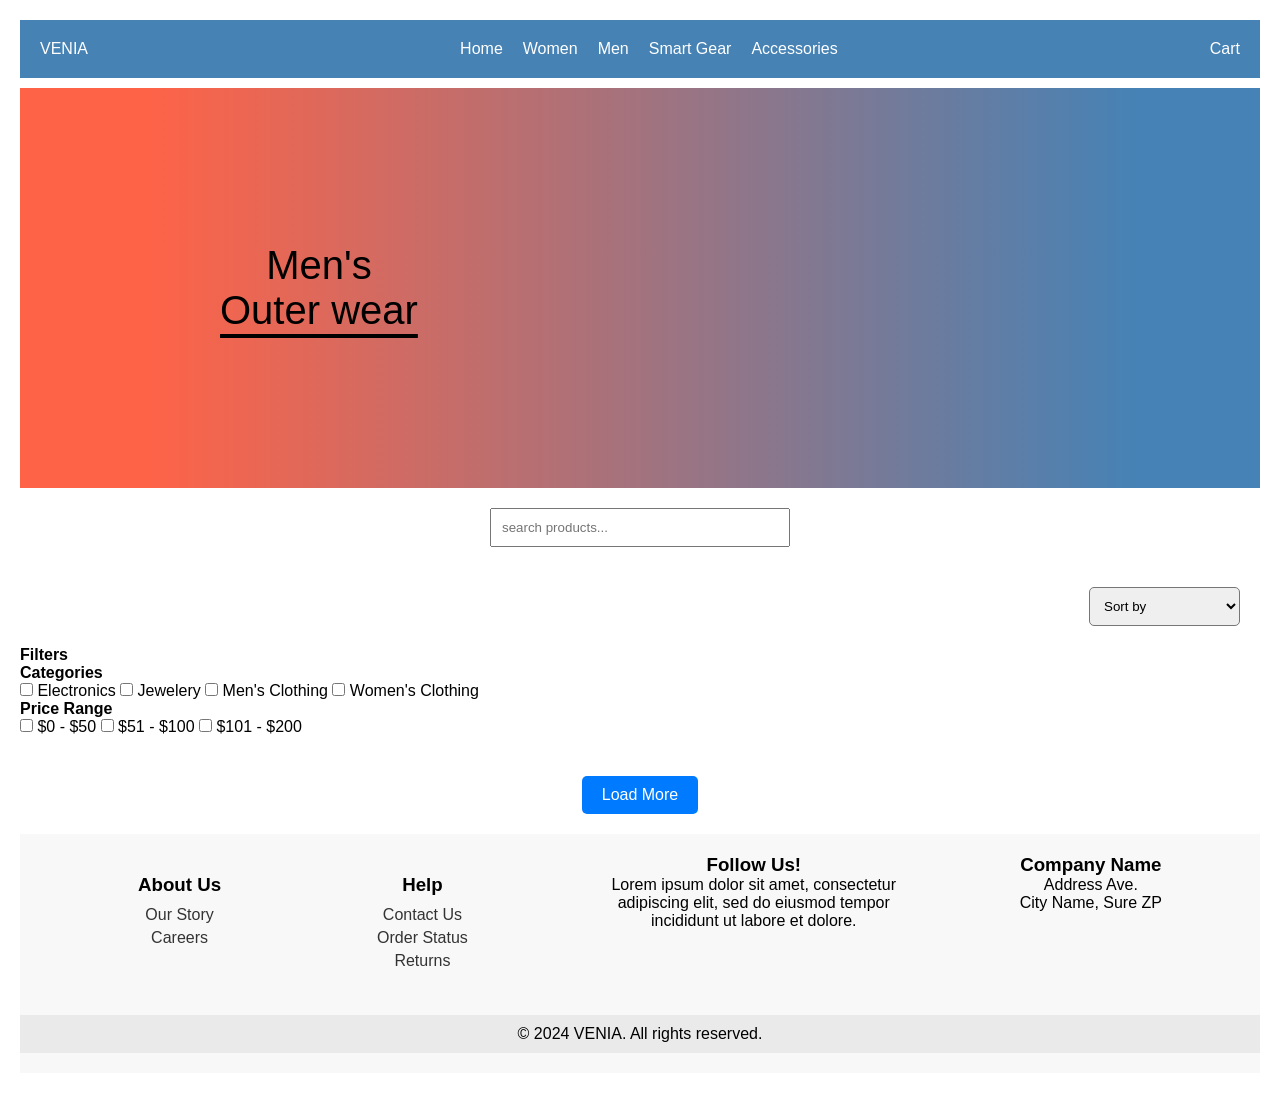
==== src/index.html @ 57d42a91 "Initial commit" ====
<!DOCTYPE html>
<html lang="en">
  <head>
    <meta charset="UTF-8" />
    <meta name="viewport" content="width=device-width, initial-scale=1.0" />
    <title>Product Listing</title>
    <link rel="stylesheet" href="styles.css" />
  </head>
  <body>
    <header>
      <div class="logo">VENIA</div>
      <nav>
        <ul class="nav-links">
          <li><a href="#">Home</a></li>
          <li><a href="#">Women</a></li>
          <li><a href="#">Men</a></li>
          <li><a href="#">Smart Gear</a></li>
          <li><a href="#">Accessories</a></li>
        </ul>
      </nav>
      <div class="cart">
        <span>Cart</span>
      </div>
    </header>

    <section class="hero">
      <div class="hero-text">Men's <br /><u>Outer wear</u></div>
    </section>

    <input type="text" id="search" placeholder="search products..." />

    <div class="sort-section">
      <div id="total-products"></div>

      <select id="sort">
        <option value="default">Sort by</option>
        <option value="asc">Price: Low to High</option>
        <option value="desc">Price: High to Low</option>
      </select>
    </div>

    <div>
      <div class="filters">
        <h4>Filters</h4>
        <div class="category-filters">
          <h4>Categories</h4>
          <label>
            <input type="checkbox" value="electronics" />
            Electronics
          </label>
          <label>
            <input type="checkbox" value="jewelery" />
            Jewelery
          </label>
          <label>
            <input type="checkbox" value="men's clothing" />
            Men's Clothing
          </label>
          <label>
            <input type="checkbox" value="women's clothing" />
            Women's Clothing
          </label>
        </div>

        <div class="price-filters">
          <h4>Price Range</h4>
          <label> <input type="checkbox" value="0-50" /> $0 - $50 </label>
          <label>
            <input type="checkbox" value="51-100" />
            $51 - $100
          </label>
          <label>
            <input type="checkbox" value="101-200" />
            $101 - $200
          </label>
        </div>
      </div>

      <div id="loading" style="display: none">Loading ...</div>

      <main id="products-list"></main>
      <button id="load-more">Load More</button>
      <div id="loading" class="loading">Loading...</div>
    </div>

    <footer>
      <div class="footer-content">
        <div class="footer-links">
          <h3>About Us</h3>
          <ul>
            <li><a href="#">Our Story</a></li>
            <li><a href="#">Careers</a></li>
          </ul>
        </div>
        <div class="footer-links">
          <h3>Help</h3>
          <ul>
            <li><a href="#">Contact Us</a></li>
            <li><a href="#">Order Status</a></li>
            <li><a href="#">Returns</a></li>
          </ul>
        </div>
        <div class="footer-info">
          <h3>Follow Us!</h3>
          <p>
            Lorem ipsum dolor sit amet, consectetur adipiscing elit, sed do
            eiusmod tempor incididunt ut labore et dolore.
          </p>
        </div>
        <div class="footer-address">
          <h3>Company Name</h3>
          <p>Address Ave.<br />City Name, Sure ZP</p>
        </div>
      </div>
      <div class="footer-bottom">
        <p>&copy; 2024 VENIA. All rights reserved.</p>
      </div>
    </footer>
    <script type="module" src="./index.js"></script>
  </body>
</html>
---- src/styles.css ----
* {
  margin: 0;
  padding: 0;
  box-sizing: border-box;
}

body {
  font-family: Arial, sans-serif;
  padding: 20px;
}

#search {
  display: inherit;
  margin: 20px auto !important;
}
.hero {
  margin-top: 10px;
  display: flex;
  justify-content: flex-start;
  align-items: center;
  text-align: left;
  height: 400px;
  background: linear-gradient(90deg, #ff6347 10%, #4682b5 90%);
}
.hero .hero-text {
  font-size: 40px;
  margin-left: 200px;
  text-align: center;
  text-underline-offset: 10px;
}
.sort-section {
  display: flex;
  justify-content: space-between;
  padding: inherit;
}
.sort-section select {
  padding: 10px;
  border-radius: 5px;
}
.price-filters {
}

header {
  display: flex;
  justify-content: space-between;
  align-items: center;
  background-color: #4682b4;
  padding: 20px;
  color: white;
}

nav {
  display: flex;
  align-items: center;
}

.nav-links {
  display: flex;
  list-style-type: none;
}

.nav-links li a {
  color: #fff;
  padding: 10px;
  text-decoration: none;
}

#search {
  padding: 10px;
  width: 100%;
  max-width: 300px;
  margin: 20px 0;
}

.filters {
  margin-bottom: 20px;
}

#products-list {
  display: grid;
  grid-template-columns: repeat(1, 1fr);
  gap: 20px;
}

.product {
  border: 1px solid #ccc;
  padding: 10px;
  text-align: center;
  background-color: #fff;
  box-shadow: 0px 4px 6px rgba(0, 0, 0, 0.1);
  transition: transform 0.3s ease;
}

.product:hover {
  transform: translateY(-5px);
}

.product img {
  max-width: 100%;
  height: 180px;
  object-fit: cover;
  margin-bottom: 10px;
}

#load-more {
  padding: 10px 20px;
  font-size: 16px;
  cursor: pointer;
  display: block;
  margin: 20px auto;
  background-color: #007bff;
  color: #fff;
  border: none;
  border-radius: 5px;
}

#load-more:hover {
  background-color: #0056b3;
}

.loading {
  text-align: center;
  font-size: 18px;
  display: none;
}

footer {
  background-color: #f8f8f8;
  padding: 20px 0;
  margin-top: 20px;
  text-align: center;
}

.footer-content {
  display: flex;
  justify-content: space-around;
  flex-wrap: wrap;
  max-width: 1200px;
  margin: 0 auto;
  padding: 0 20px;
}

.footer-links {
  margin: 20px;
}

.footer-links h3 {
  margin-bottom: 10px;
  font-weight: bold;
}

.footer-links ul {
  list-style-type: none;
  padding: 0;
}

.footer-links ul li {
  margin: 5px 0;
}

.footer-links ul li a {
  text-decoration: none;
  color: #333;
}

.footer-info {
  max-width: 300px;
}

.footer-address {
  max-width: 300px;
}

.footer-bottom {
  background-color: #eaeaea;
  padding: 10px 0;
  margin-top: 20px;
}

/* Media Queries for Responsive Design */
@media (min-width: 768px) {
  #products-list {
    grid-template-columns: repeat(2, 1fr);
  }
}

@media (min-width: 1024px) {
  #products-list {
    grid-template-columns: repeat(3, 1fr);
  }
}

@media (min-width: 1280px) {
  #products-list {
    grid-template-columns: repeat(4, 1fr);
  }
}

@media (min-width: 1440px) {
  #products-list {
    grid-template-columns: repeat(5, 1fr);
  }
}

@media (min-width: 1920px) {
  #products-list {
    grid-template-columns: repeat(6, 1fr);
  }
}
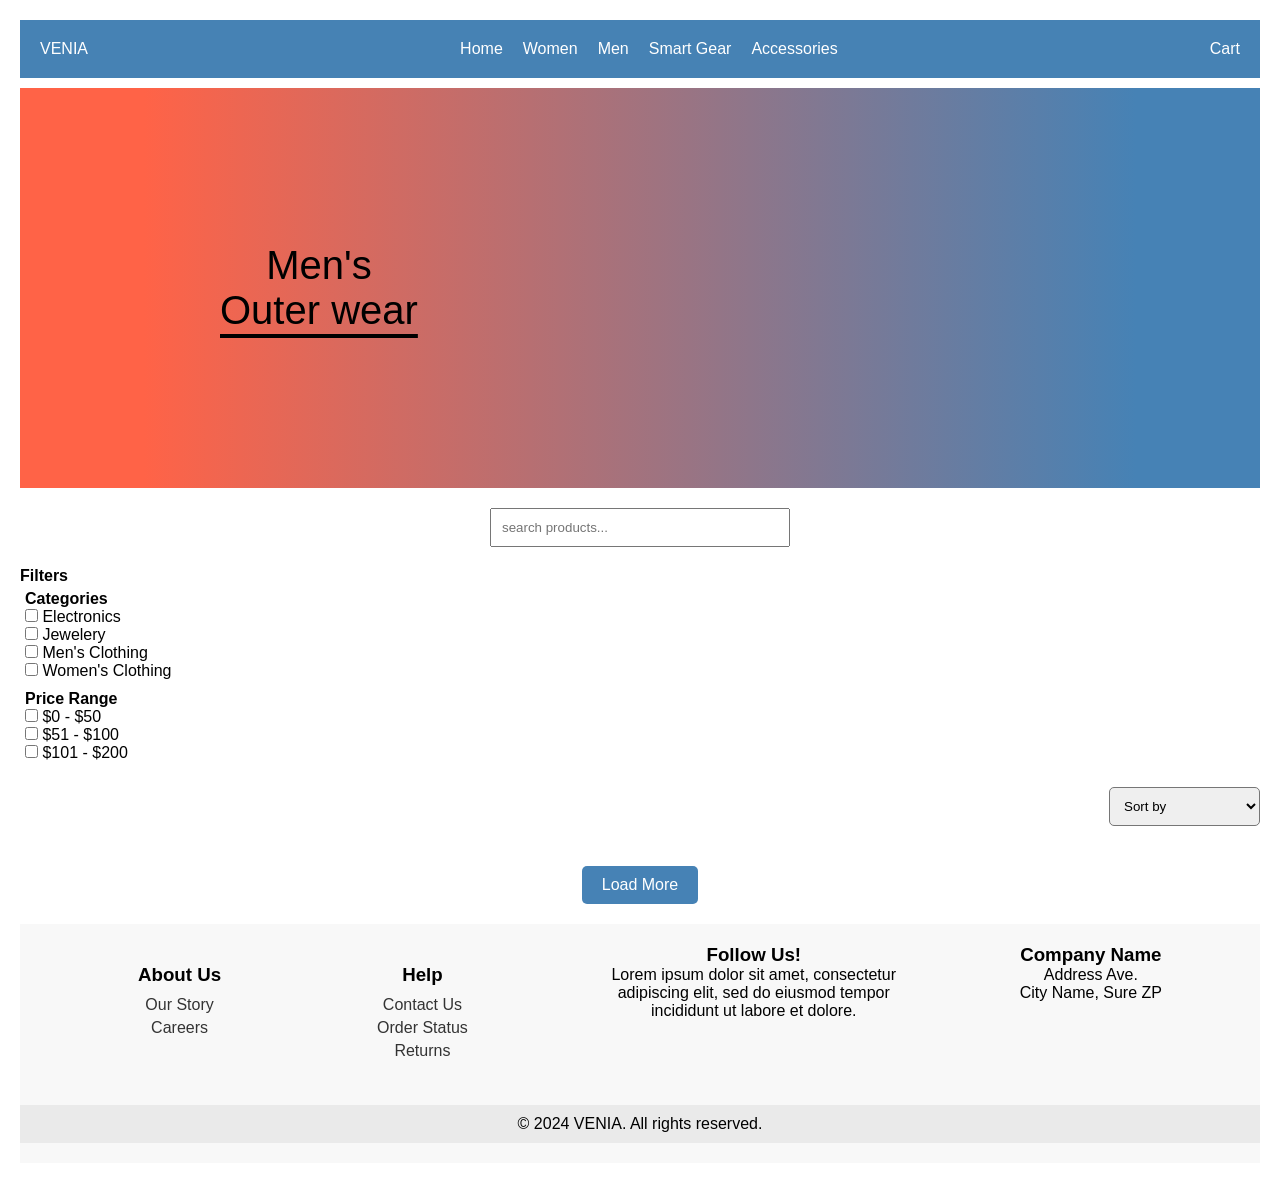
==== commit dae43d3b: "added UI changes" ====
--- a/src/index.html
+++ b/src/index.html
@@ -1,33 +1,75 @@
 <!DOCTYPE html>
 <html lang="en">
-  <head>
-    <meta charset="UTF-8" />
-    <meta name="viewport" content="width=device-width, initial-scale=1.0" />
-    <title>Product Listing</title>
-    <link rel="stylesheet" href="styles.css" />
-  </head>
-  <body>
-    <header>
-      <div class="logo">VENIA</div>
-      <nav>
-        <ul class="nav-links">
-          <li><a href="#">Home</a></li>
-          <li><a href="#">Women</a></li>
-          <li><a href="#">Men</a></li>
-          <li><a href="#">Smart Gear</a></li>
-          <li><a href="#">Accessories</a></li>
-        </ul>
-      </nav>
-      <div class="cart">
-        <span>Cart</span>
+
+<head>
+  <meta charset="UTF-8" />
+  <meta name="viewport" content="width=device-width, initial-scale=1.0" />
+  <title>Product Listing</title>
+  <link rel="stylesheet" href="styles.css" />
+</head>
+
+<body>
+  <header>
+    <div class="logo">VENIA</div>
+
+    <nav>
+      <ul class="nav-links">
+        <li><a href="#">Home</a></li>
+        <li><a href="#">Women</a></li>
+        <li><a href="#">Men</a></li>
+        <li><a href="#">Smart Gear</a></li>
+        <li><a href="#">Accessories</a></li>
+      </ul>
+    </nav>
+
+    <div class="cart">
+      <span>Cart</span>
+    </div>
+  </header>
+
+  <section class="hero">
+    <div class="hero-text">Men's <br /><u>Outer wear</u></div>
+  </section>
+
+  <input type="text" id="search" placeholder="search products..." />
+
+  <div>
+    <div class="filters">
+      <h4>Filters</h4>
+      
+      <div class="category-filters">
+        <h4>Categories</h4>
+        <label>
+          <input type="checkbox" value="electronics" />
+          Electronics
+        </label>
+        <label>
+          <input type="checkbox" value="jewelery" />
+          Jewelery
+        </label>
+        <label>
+          <input type="checkbox" value="men's clothing" />
+          Men's Clothing
+        </label>
+        <label>
+          <input type="checkbox" value="women's clothing" />
+          Women's Clothing
+        </label>
       </div>
-    </header>
 
-    <section class="hero">
-      <div class="hero-text">Men's <br /><u>Outer wear</u></div>
-    </section>
-
-    <input type="text" id="search" placeholder="search products..." />
+      <div class="price-filters">
+        <h4>Price Range</h4>
+        <label> <input type="checkbox" value="0-50" /> $0 - $50 </label>
+        <label>
+          <input type="checkbox" value="51-100" />
+          $51 - $100
+        </label>
+        <label>
+          <input type="checkbox" value="101-200" />
+          $101 - $200
+        </label>
+      </div>
+    </div>
 
     <div class="sort-section">
       <div id="total-products"></div>
@@ -39,83 +81,47 @@
       </select>
     </div>
 
-    <div>
-      <div class="filters">
-        <h4>Filters</h4>
-        <div class="category-filters">
-          <h4>Categories</h4>
-          <label>
-            <input type="checkbox" value="electronics" />
-            Electronics
-          </label>
-          <label>
-            <input type="checkbox" value="jewelery" />
-            Jewelery
-          </label>
-          <label>
-            <input type="checkbox" value="men's clothing" />
-            Men's Clothing
-          </label>
-          <label>
-            <input type="checkbox" value="women's clothing" />
-            Women's Clothing
-          </label>
-        </div>
+    <div id="loading" style="display: none">Loading ...</div>
 
-        <div class="price-filters">
-          <h4>Price Range</h4>
-          <label> <input type="checkbox" value="0-50" /> $0 - $50 </label>
-          <label>
-            <input type="checkbox" value="51-100" />
-            $51 - $100
-          </label>
-          <label>
-            <input type="checkbox" value="101-200" />
-            $101 - $200
-          </label>
-        </div>
+    <main id="products-list"></main>
+    <button id="load-more">Load More</button>
+    <div id="loading" class="loading">Loading...</div>
+  </div>
+
+  <footer>
+    <div class="footer-content">
+      <div class="footer-links">
+        <h3>About Us</h3>
+        <ul>
+          <li><a href="#">Our Story</a></li>
+          <li><a href="#">Careers</a></li>
+        </ul>
       </div>
+      <div class="footer-links">
+        <h3>Help</h3>
+        <ul>
+          <li><a href="#">Contact Us</a></li>
+          <li><a href="#">Order Status</a></li>
+          <li><a href="#">Returns</a></li>
+        </ul>
+      </div>
+      <div class="footer-info">
+        <h3>Follow Us!</h3>
+        <p>
+          Lorem ipsum dolor sit amet, consectetur adipiscing elit, sed do
+          eiusmod tempor incididunt ut labore et dolore.
+        </p>
+      </div>
+      <div class="footer-address">
+        <h3>Company Name</h3>
+        <p>Address Ave.<br />City Name, Sure ZP</p>
+      </div>
+    </div>
+    <div class="footer-bottom">
+      <p>&copy; 2024 VENIA. All rights reserved.</p>
+    </div>
+  </footer>
+  <script type="module" src="./index.js"></script>
+</body>
 
-      <div id="loading" style="display: none">Loading ...</div>
-
-      <main id="products-list"></main>
-      <button id="load-more">Load More</button>
-      <div id="loading" class="loading">Loading...</div>
-    </div>
-
-    <footer>
-      <div class="footer-content">
-        <div class="footer-links">
-          <h3>About Us</h3>
-          <ul>
-            <li><a href="#">Our Story</a></li>
-            <li><a href="#">Careers</a></li>
-          </ul>
-        </div>
-        <div class="footer-links">
-          <h3>Help</h3>
-          <ul>
-            <li><a href="#">Contact Us</a></li>
-            <li><a href="#">Order Status</a></li>
-            <li><a href="#">Returns</a></li>
-          </ul>
-        </div>
-        <div class="footer-info">
-          <h3>Follow Us!</h3>
-          <p>
-            Lorem ipsum dolor sit amet, consectetur adipiscing elit, sed do
-            eiusmod tempor incididunt ut labore et dolore.
-          </p>
-        </div>
-        <div class="footer-address">
-          <h3>Company Name</h3>
-          <p>Address Ave.<br />City Name, Sure ZP</p>
-        </div>
-      </div>
-      <div class="footer-bottom">
-        <p>&copy; 2024 VENIA. All rights reserved.</p>
-      </div>
-    </footer>
-    <script type="module" src="./index.js"></script>
-  </body>
-</html>
+</html>
--- a/src/styles.css
+++ b/src/styles.css
@@ -32,12 +32,12 @@
   display: flex;
   justify-content: space-between;
   padding: inherit;
+  align-items: center;
+  margin-bottom: 20px;
 }
 .sort-section select {
   padding: 10px;
   border-radius: 5px;
-}
-.price-filters {
 }
 
 header {
@@ -84,11 +84,17 @@
 
 .product {
   border: 1px solid #ccc;
+  border-radius: 15px;
   padding: 10px;
   text-align: center;
   background-color: #fff;
   box-shadow: 0px 4px 6px rgba(0, 0, 0, 0.1);
   transition: transform 0.3s ease;
+}
+
+.product p {
+  padding: 0 20px 0 20px;
+  text-align: left;
 }
 
 .product:hover {
@@ -100,6 +106,13 @@
   height: 180px;
   object-fit: cover;
   margin-bottom: 10px;
+}
+
+.filters .category-filters,
+.price-filters {
+  display: flex;
+  flex-direction: column;
+  padding: 5px;
 }
 
 #load-more {
@@ -108,14 +121,14 @@
   cursor: pointer;
   display: block;
   margin: 20px auto;
-  background-color: #007bff;
+  background-color: #4682b5;
   color: #fff;
   border: none;
   border-radius: 5px;
 }
 
 #load-more:hover {
-  background-color: #0056b3;
+  background-color: #4682b5;
 }
 
 .loading {
@@ -177,8 +190,21 @@
   margin-top: 20px;
 }
 
-/* Media Queries for Responsive Design */
-@media (min-width: 768px) {
+@media (max-width: 768px) {
+  .product p {
+    padding: 0;
+    text-align: left;
+  }
+  nav .nav-links {
+    display: none;
+  }
+  nav .logo {
+    padding-left: 200px;
+    text-align: center;
+  }
+  .hero .hero-text {
+    margin: 20px auto;
+  }
   #products-list {
     grid-template-columns: repeat(2, 1fr);
   }
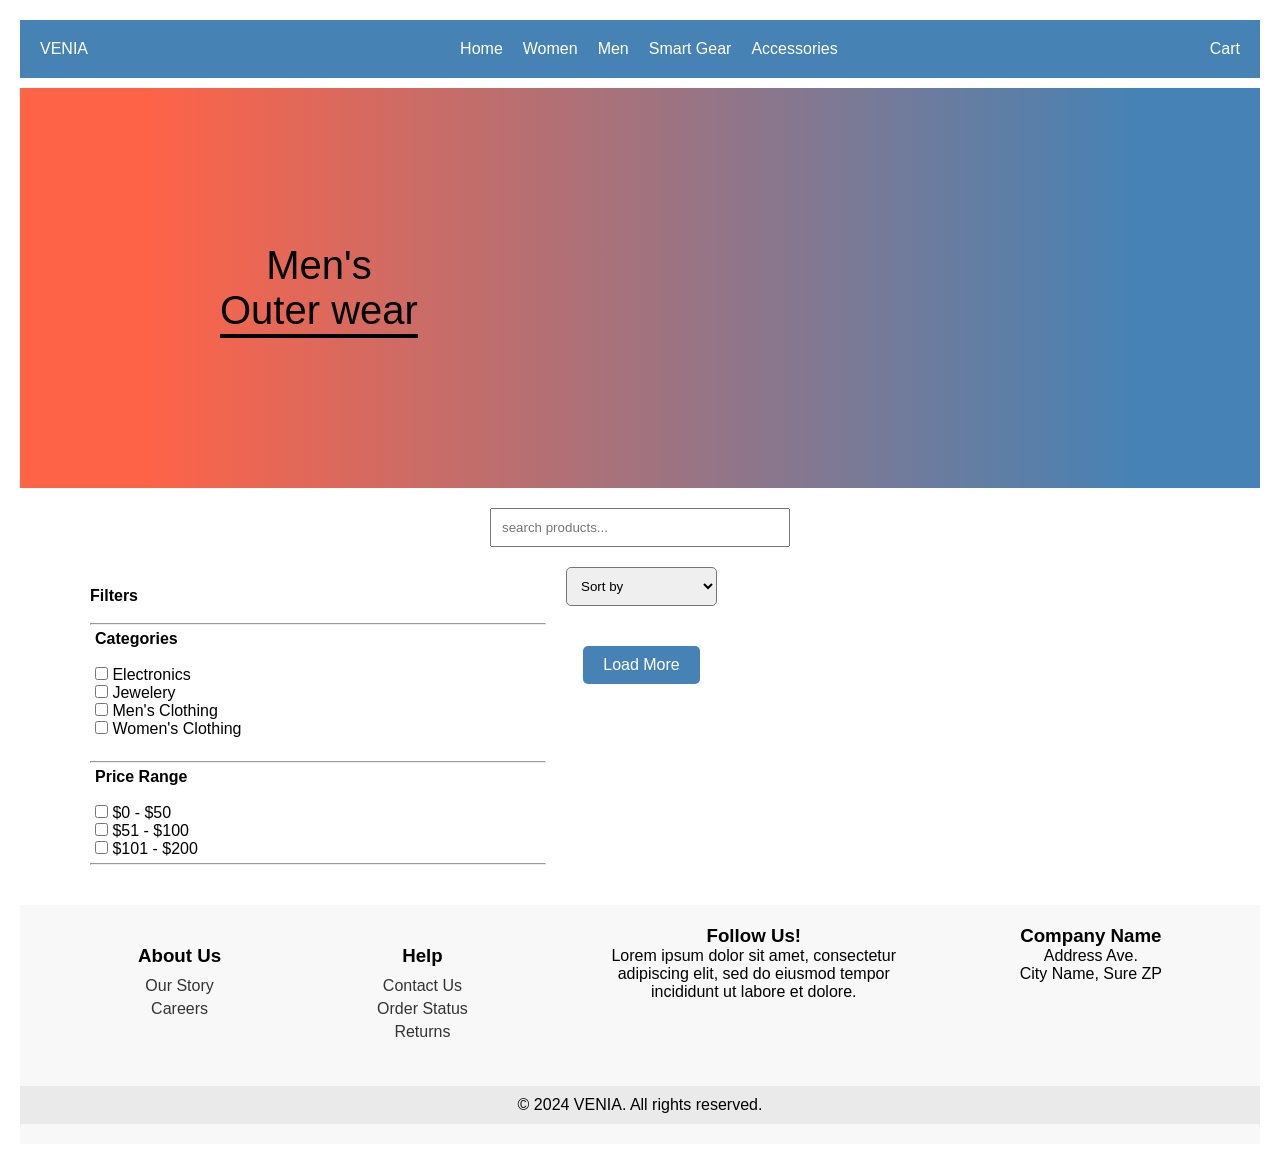
==== commit 4918c2d7: "Added UI changes" ====
--- a/src/index.html
+++ b/src/index.html
@@ -1,127 +1,125 @@
 <!DOCTYPE html>
 <html lang="en">
+  <head>
+    <meta charset="UTF-8" />
+    <meta name="viewport" content="width=device-width, initial-scale=1.0" />
+    <title>Product Listing</title>
+    <link rel="stylesheet" href="styles.css" />
+  </head>
+  <body>
+    <header>
+      <div class="logo">VENIA</div>
+      <nav>
+        <ul class="nav-links">
+          <li><a href="#">Home</a></li>
+          <li><a href="#">Women</a></li>
+          <li><a href="#">Men</a></li>
+          <li><a href="#">Smart Gear</a></li>
+          <li><a href="#">Accessories</a></li>
+        </ul>
+      </nav>
+      <div class="cart">
+        <span>Cart</span>
+      </div>
+    </header>
 
-<head>
-  <meta charset="UTF-8" />
-  <meta name="viewport" content="width=device-width, initial-scale=1.0" />
-  <title>Product Listing</title>
-  <link rel="stylesheet" href="styles.css" />
-</head>
+    <section class="hero">
+      <div class="hero-text">Men's <br /><u>Outer wear</u></div>
+    </section>
 
-<body>
-  <header>
-    <div class="logo">VENIA</div>
+    <input type="text" id="search" placeholder="search products..." />
 
-    <nav>
-      <ul class="nav-links">
-        <li><a href="#">Home</a></li>
-        <li><a href="#">Women</a></li>
-        <li><a href="#">Men</a></li>
-        <li><a href="#">Smart Gear</a></li>
-        <li><a href="#">Accessories</a></li>
-      </ul>
-    </nav>
+    <div class="container">
+      <div class="filters">
+        <h4>Filters</h4>
+        <br />
+        <hr />
+        <div class="category-filters">
+          <h4>Categories</h4>
+          <br />
+          <label>
+            <input type="checkbox" value="electronics" />
+            Electronics
+          </label>
+          <label>
+            <input type="checkbox" value="jewelery" />
+            Jewelery
+          </label>
+          <label>
+            <input type="checkbox" value="men's clothing" />
+            Men's Clothing
+          </label>
+          <label>
+            <input type="checkbox" value="women's clothing" />
+            Women's Clothing
+          </label>
+        </div>
+        <br />
+        <hr />
+        <div class="price-filters">
+          <h4>Price Range</h4>
+          <br />
+          <label> <input type="checkbox" value="0-50" /> $0 - $50 </label>
+          <label>
+            <input type="checkbox" value="51-100" />
+            $51 - $100
+          </label>
+          <label>
+            <input type="checkbox" value="101-200" />
+            $101 - $200
+          </label>
+        </div>
+        <hr />
+      </div>
+      <div class="product-conatiner">
+        <div class="sort-section">
+          <div id="total-products"></div>
 
-    <div class="cart">
-      <span>Cart</span>
-    </div>
-  </header>
+          <select id="sort">
+            <option value="default">Sort by</option>
+            <option value="asc">Price: Low to High</option>
+            <option value="desc">Price: High to Low</option>
+          </select>
+        </div>
 
-  <section class="hero">
-    <div class="hero-text">Men's <br /><u>Outer wear</u></div>
-  </section>
-
-  <input type="text" id="search" placeholder="search products..." />
-
-  <div>
-    <div class="filters">
-      <h4>Filters</h4>
-      
-      <div class="category-filters">
-        <h4>Categories</h4>
-        <label>
-          <input type="checkbox" value="electronics" />
-          Electronics
-        </label>
-        <label>
-          <input type="checkbox" value="jewelery" />
-          Jewelery
-        </label>
-        <label>
-          <input type="checkbox" value="men's clothing" />
-          Men's Clothing
-        </label>
-        <label>
-          <input type="checkbox" value="women's clothing" />
-          Women's Clothing
-        </label>
-      </div>
-
-      <div class="price-filters">
-        <h4>Price Range</h4>
-        <label> <input type="checkbox" value="0-50" /> $0 - $50 </label>
-        <label>
-          <input type="checkbox" value="51-100" />
-          $51 - $100
-        </label>
-        <label>
-          <input type="checkbox" value="101-200" />
-          $101 - $200
-        </label>
+        <main id="products-list"></main>
+        <button id="load-more">Load More</button>
       </div>
     </div>
 
-    <div class="sort-section">
-      <div id="total-products"></div>
-
-      <select id="sort">
-        <option value="default">Sort by</option>
-        <option value="asc">Price: Low to High</option>
-        <option value="desc">Price: High to Low</option>
-      </select>
-    </div>
-
-    <div id="loading" style="display: none">Loading ...</div>
-
-    <main id="products-list"></main>
-    <button id="load-more">Load More</button>
-    <div id="loading" class="loading">Loading...</div>
-  </div>
-
-  <footer>
-    <div class="footer-content">
-      <div class="footer-links">
-        <h3>About Us</h3>
-        <ul>
-          <li><a href="#">Our Story</a></li>
-          <li><a href="#">Careers</a></li>
-        </ul>
+    <footer>
+      <div class="footer-content">
+        <div class="footer-links">
+          <h3>About Us</h3>
+          <ul>
+            <li><a href="#">Our Story</a></li>
+            <li><a href="#">Careers</a></li>
+          </ul>
+        </div>
+        <div class="footer-links">
+          <h3>Help</h3>
+          <ul>
+            <li><a href="#">Contact Us</a></li>
+            <li><a href="#">Order Status</a></li>
+            <li><a href="#">Returns</a></li>
+          </ul>
+        </div>
+        <div class="footer-info">
+          <h3>Follow Us!</h3>
+          <p>
+            Lorem ipsum dolor sit amet, consectetur adipiscing elit, sed do
+            eiusmod tempor incididunt ut labore et dolore.
+          </p>
+        </div>
+        <div class="footer-address">
+          <h3>Company Name</h3>
+          <p>Address Ave.<br />City Name, Sure ZP</p>
+        </div>
       </div>
-      <div class="footer-links">
-        <h3>Help</h3>
-        <ul>
-          <li><a href="#">Contact Us</a></li>
-          <li><a href="#">Order Status</a></li>
-          <li><a href="#">Returns</a></li>
-        </ul>
+      <div class="footer-bottom">
+        <p>&copy; 2024 VENIA. All rights reserved.</p>
       </div>
-      <div class="footer-info">
-        <h3>Follow Us!</h3>
-        <p>
-          Lorem ipsum dolor sit amet, consectetur adipiscing elit, sed do
-          eiusmod tempor incididunt ut labore et dolore.
-        </p>
-      </div>
-      <div class="footer-address">
-        <h3>Company Name</h3>
-        <p>Address Ave.<br />City Name, Sure ZP</p>
-      </div>
-    </div>
-    <div class="footer-bottom">
-      <p>&copy; 2024 VENIA. All rights reserved.</p>
-    </div>
-  </footer>
-  <script type="module" src="./index.js"></script>
-</body>
-
-</html>+    </footer>
+    <script type="module" src="./index.js"></script>
+  </body>
+</html>
--- a/src/styles.css
+++ b/src/styles.css
@@ -28,6 +28,16 @@
   text-align: center;
   text-underline-offset: 10px;
 }
+
+.container {
+  display: flex !important;
+  padding: 0 50px;
+}
+.container .filters {
+  width: 40%;
+  margin: 20px;
+}
+
 .sort-section {
   display: flex;
   justify-content: space-between;
@@ -108,8 +118,13 @@
   margin-bottom: 10px;
 }
 
-.filters .category-filters,
-.price-filters {
+.filters .category-filters {
+  display: flex;
+  flex-direction: column;
+  padding: 5px;
+}
+
+.filters .price-filters {
   display: flex;
   flex-direction: column;
   padding: 5px;
@@ -218,7 +233,7 @@
 
 @media (min-width: 1280px) {
   #products-list {
-    grid-template-columns: repeat(4, 1fr);
+    grid-template-columns: repeat(3, 1fr);
   }
 }
 
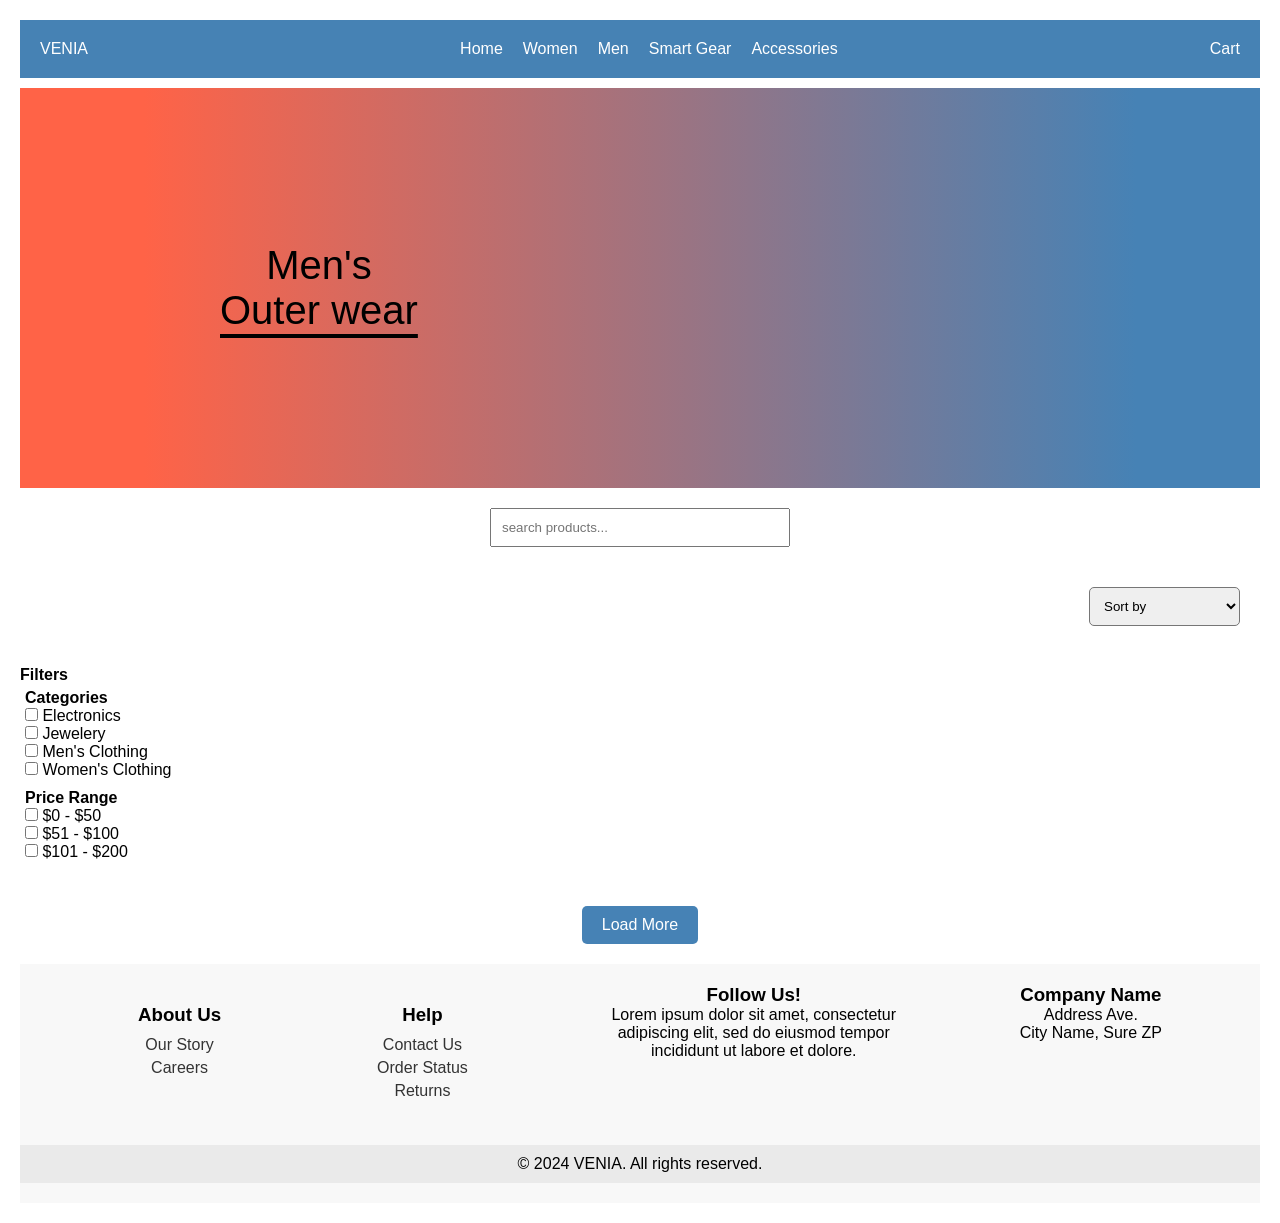
==== commit df09d22c: "pdp changes 2" ====
--- a/src/index.html
+++ b/src/index.html
@@ -29,14 +29,21 @@
 
     <input type="text" id="search" placeholder="search products..." />
 
-    <div class="container">
+    <div class="sort-section">
+      <div id="total-products"></div>
+
+      <select id="sort">
+        <option value="default">Sort by</option>
+        <option value="asc">Price: Low to High</option>
+        <option value="desc">Price: High to Low</option>
+      </select>
+    </div>
+
+    <div>
       <div class="filters">
         <h4>Filters</h4>
-        <br />
-        <hr />
         <div class="category-filters">
           <h4>Categories</h4>
-          <br />
           <label>
             <input type="checkbox" value="electronics" />
             Electronics
@@ -54,11 +61,9 @@
             Women's Clothing
           </label>
         </div>
-        <br />
-        <hr />
+
         <div class="price-filters">
           <h4>Price Range</h4>
-          <br />
           <label> <input type="checkbox" value="0-50" /> $0 - $50 </label>
           <label>
             <input type="checkbox" value="51-100" />
@@ -69,22 +74,13 @@
             $101 - $200
           </label>
         </div>
-        <hr />
       </div>
-      <div class="product-conatiner">
-        <div class="sort-section">
-          <div id="total-products"></div>
 
-          <select id="sort">
-            <option value="default">Sort by</option>
-            <option value="asc">Price: Low to High</option>
-            <option value="desc">Price: High to Low</option>
-          </select>
-        </div>
+      <div id="loading" style="display: none">Loading ...</div>
 
-        <main id="products-list"></main>
-        <button id="load-more">Load More</button>
-      </div>
+      <main id="products-list"></main>
+      <button id="load-more">Load More</button>
+      <div id="loading" class="loading">Loading...</div>
     </div>
 
     <footer>
--- a/src/styles.css
+++ b/src/styles.css
@@ -118,13 +118,8 @@
   margin-bottom: 10px;
 }
 
-.filters .category-filters {
-  display: flex;
-  flex-direction: column;
-  padding: 5px;
-}
-
-.filters .price-filters {
+.filters .category-filters,
+.price-filters {
   display: flex;
   flex-direction: column;
   padding: 5px;
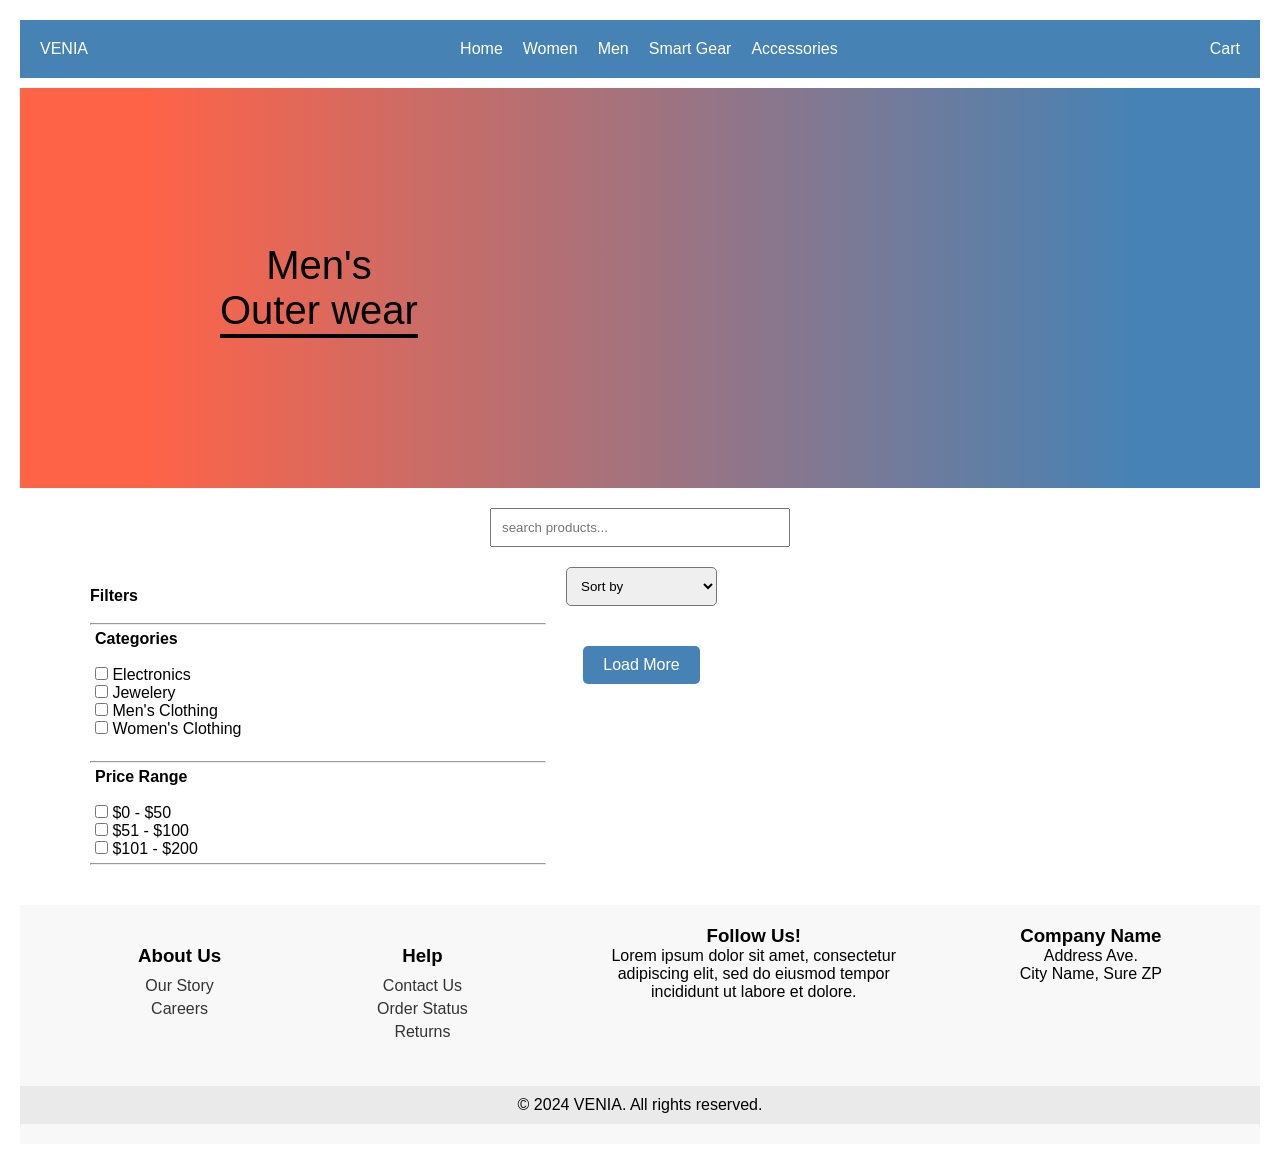
==== commit a0140be4: "added missing html" ====
--- a/src/index.html
+++ b/src/index.html
@@ -29,21 +29,14 @@
 
     <input type="text" id="search" placeholder="search products..." />
 
-    <div class="sort-section">
-      <div id="total-products"></div>
-
-      <select id="sort">
-        <option value="default">Sort by</option>
-        <option value="asc">Price: Low to High</option>
-        <option value="desc">Price: High to Low</option>
-      </select>
-    </div>
-
-    <div>
+    <div class="container">
       <div class="filters">
         <h4>Filters</h4>
+        <br />
+        <hr />
         <div class="category-filters">
           <h4>Categories</h4>
+          <br />
           <label>
             <input type="checkbox" value="electronics" />
             Electronics
@@ -61,9 +54,11 @@
             Women's Clothing
           </label>
         </div>
-
+        <br />
+        <hr />
         <div class="price-filters">
           <h4>Price Range</h4>
+          <br />
           <label> <input type="checkbox" value="0-50" /> $0 - $50 </label>
           <label>
             <input type="checkbox" value="51-100" />
@@ -74,13 +69,22 @@
             $101 - $200
           </label>
         </div>
+        <hr />
       </div>
+      <div class="product-conatiner">
+        <div class="sort-section">
+          <div id="total-products"></div>
 
-      <div id="loading" style="display: none">Loading ...</div>
+          <select id="sort">
+            <option value="default">Sort by</option>
+            <option value="asc">Price: Low to High</option>
+            <option value="desc">Price: High to Low</option>
+          </select>
+        </div>
 
-      <main id="products-list"></main>
-      <button id="load-more">Load More</button>
-      <div id="loading" class="loading">Loading...</div>
+        <main id="products-list"></main>
+        <button id="load-more">Load More</button>
+      </div>
     </div>
 
     <footer>
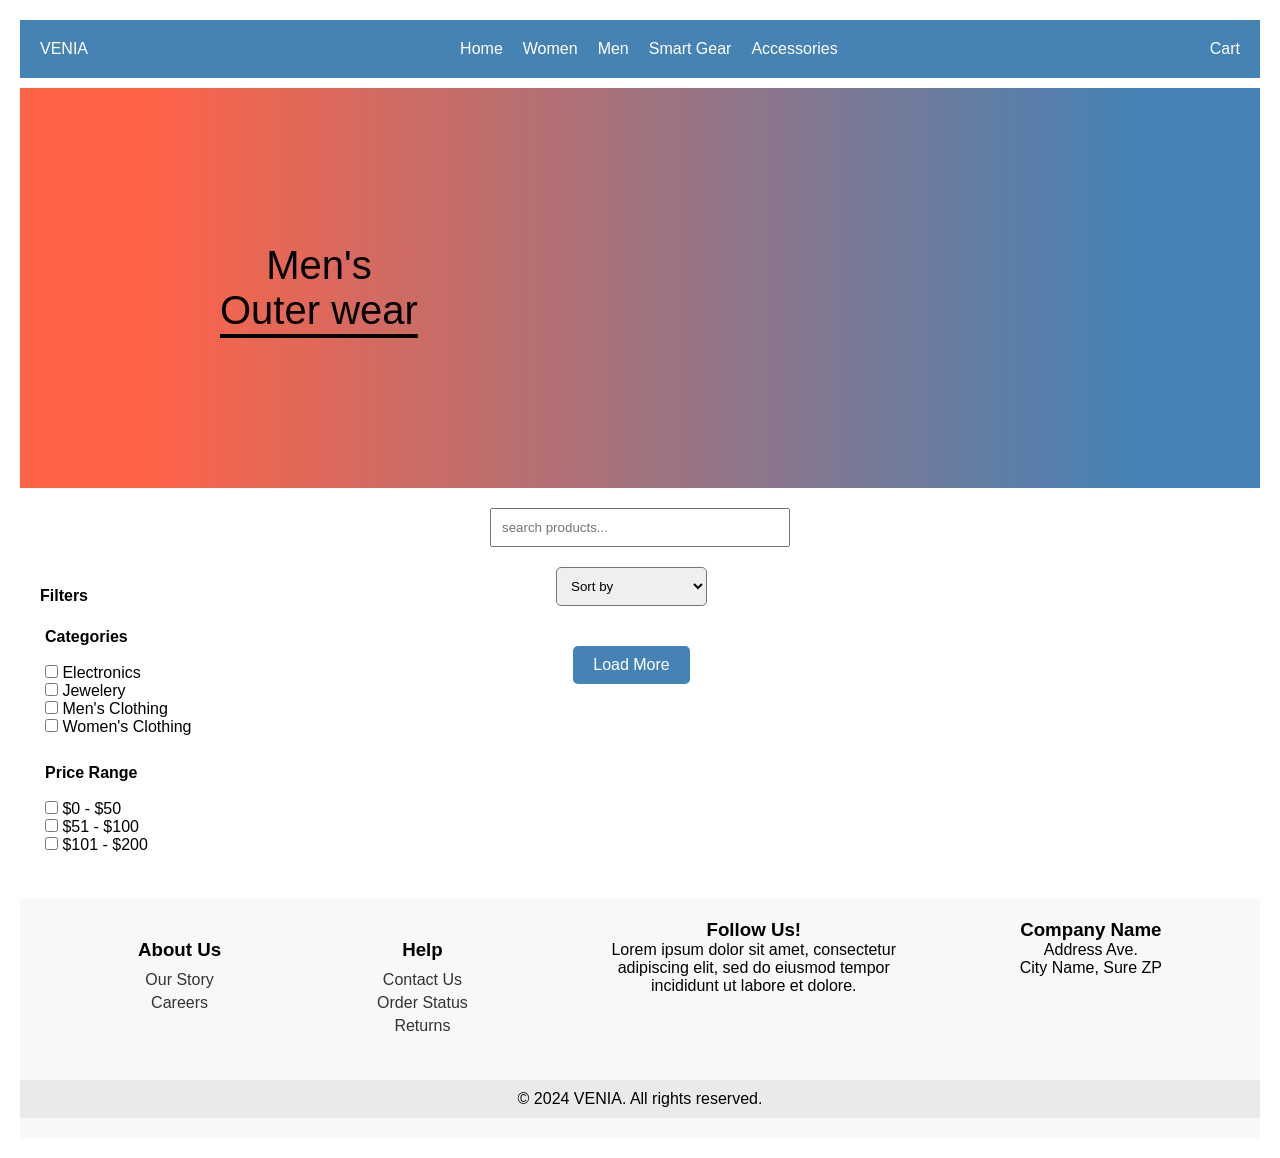
==== commit 119e9f13: "add ui changes 2" ====
--- a/src/index.html
+++ b/src/index.html
@@ -33,7 +33,7 @@
       <div class="filters">
         <h4>Filters</h4>
         <br />
-        <hr />
+
         <div class="category-filters">
           <h4>Categories</h4>
           <br />
@@ -55,7 +55,7 @@
           </label>
         </div>
         <br />
-        <hr />
+
         <div class="price-filters">
           <h4>Price Range</h4>
           <br />
@@ -69,7 +69,6 @@
             $101 - $200
           </label>
         </div>
-        <hr />
       </div>
       <div class="product-conatiner">
         <div class="sort-section">
--- a/src/styles.css
+++ b/src/styles.css
@@ -31,7 +31,6 @@
 
 .container {
   display: flex !important;
-  padding: 0 50px;
 }
 .container .filters {
   width: 40%;
@@ -114,7 +113,7 @@
 .product img {
   max-width: 100%;
   height: 180px;
-  object-fit: cover;
+  object-fit: contain;
   margin-bottom: 10px;
 }
 
@@ -201,6 +200,14 @@
 }
 
 @media (max-width: 768px) {
+  .container {
+    display: flex !important;
+    flex-wrap: wrap;
+  }
+  .container .filters {
+    width: 100%;
+  }
+
   .product p {
     padding: 0;
     text-align: left;
